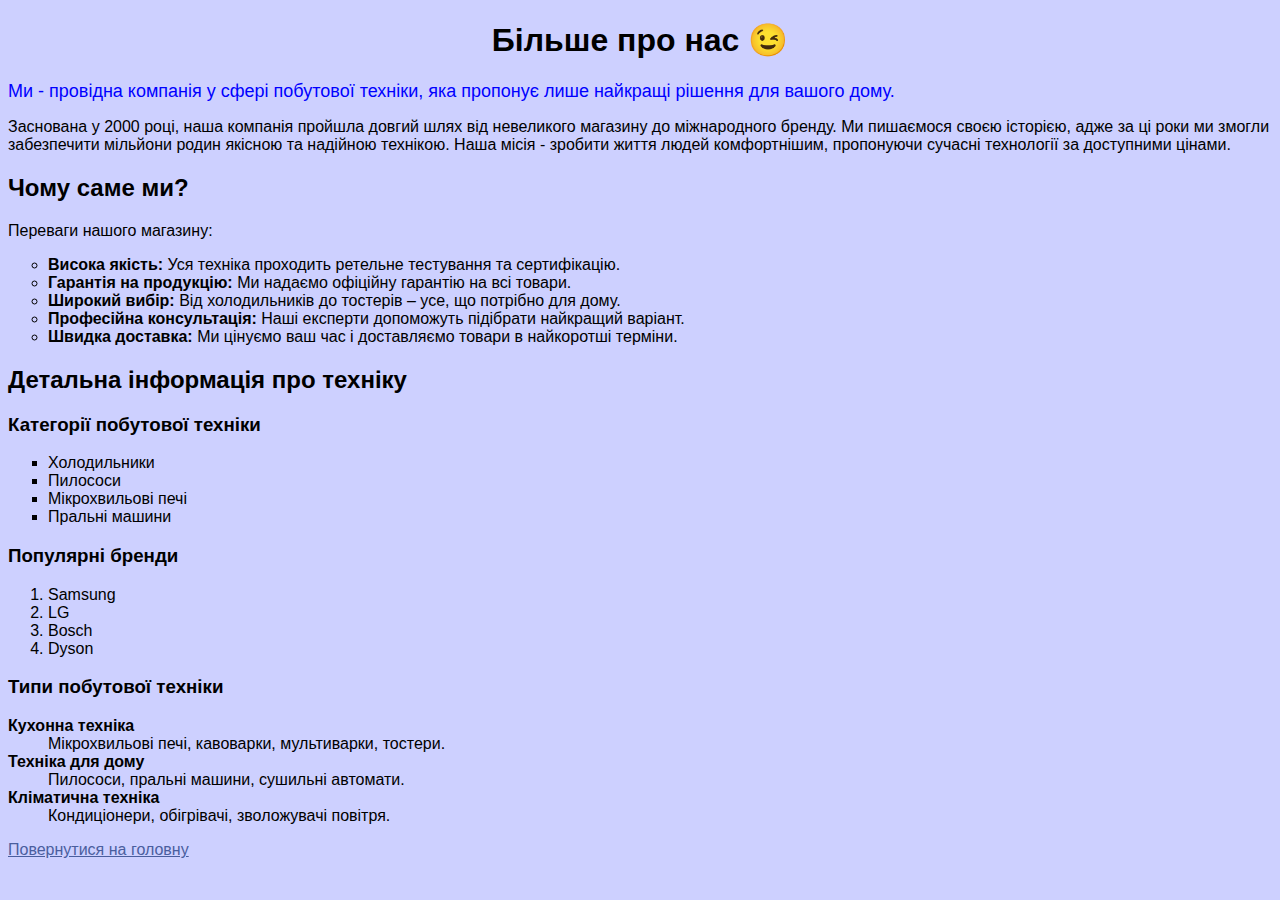
==== about_us.html @ d3084405 "commit" ====
<!DOCTYPE html>
<html lang="en">
<head>
    <meta charset="UTF-8">
    <meta name="author" content="Anastasiya">
    <title>About Us</title>
    <style>
        body { background-color: #cdd0ff; font-family: Arial, sans-serif; }
        a { color: rgb(74, 94, 158); }
        h1 { text-align: center; }
    </style>
</head>
<body>

    <h1>Більше про нас 😉 </h1>
    <p><font size="4" color="blue">Ми - провідна компанія у сфері побутової техніки, яка пропонує лише найкращі рішення для вашого дому.</font></p>
    <p>Заснована у 2000 році, наша компанія пройшла довгий шлях від невеликого магазину до міжнародного бренду. Ми пишаємося своєю історією, адже за ці роки ми змогли забезпечити мільйони родин якісною та надійною технікою. Наша місія - зробити життя людей комфортнішим, пропонуючи сучасні технології за доступними цінами.</p>
    
    <h2>Чому саме ми?</h2>
    <p>Переваги нашого магазину:</p>
    <ul type="circle">
        <li><b>Висока якість:</b> Уся техніка проходить ретельне тестування та сертифікацію.</li>
        <li><b>Гарантія на продукцію:</b> Ми надаємо офіційну гарантію на всі товари.</li>
        <li><b>Широкий вибір:</b> Від холодильників до тостерів – усе, що потрібно для дому.</li>
        <li><b>Професійна консультація:</b> Наші експерти допоможуть підібрати найкращий варіант.</li>
        <li><b>Швидка доставка:</b> Ми цінуємо ваш час і доставляємо товари в найкоротші терміни.</li>
    </ul>
    
    <h2>Детальна інформація про техніку</h2>
    
    <h3>Категорії побутової техніки</h3>
    <ul type="square">
        <li>Холодильники</li>
        <li>Пилососи</li>
        <li>Мікрохвильові печі</li>
        <li>Пральні машини</li>
    </ul>
    
    <h3>Популярні бренди</h3>
<ol type="1">
    <li>Samsung</li>
    <li>LG</li>
    <li>Bosch</li>
    <li>Dyson</li>
</ol>
    
    <h3>Типи побутової техніки</h3>
    <dl>
        <dt><b>Кухонна техніка</b></dt>
        <dd>Мікрохвильові печі, кавоварки, мультиварки, тостери.</dd>
        <dt><b>Техніка для дому</b></dt>
        <dd>Пилососи, пральні машини, сушильні автомати.</dd>
        <dt><b>Кліматична техніка</b></dt>
        <dd>Кондиціонери, обігрівачі, зволожувачі повітря.</dd>
    </dl>

    <p><a href="index.html">Повернутися на головну</a></p>
    

</body>
</html>
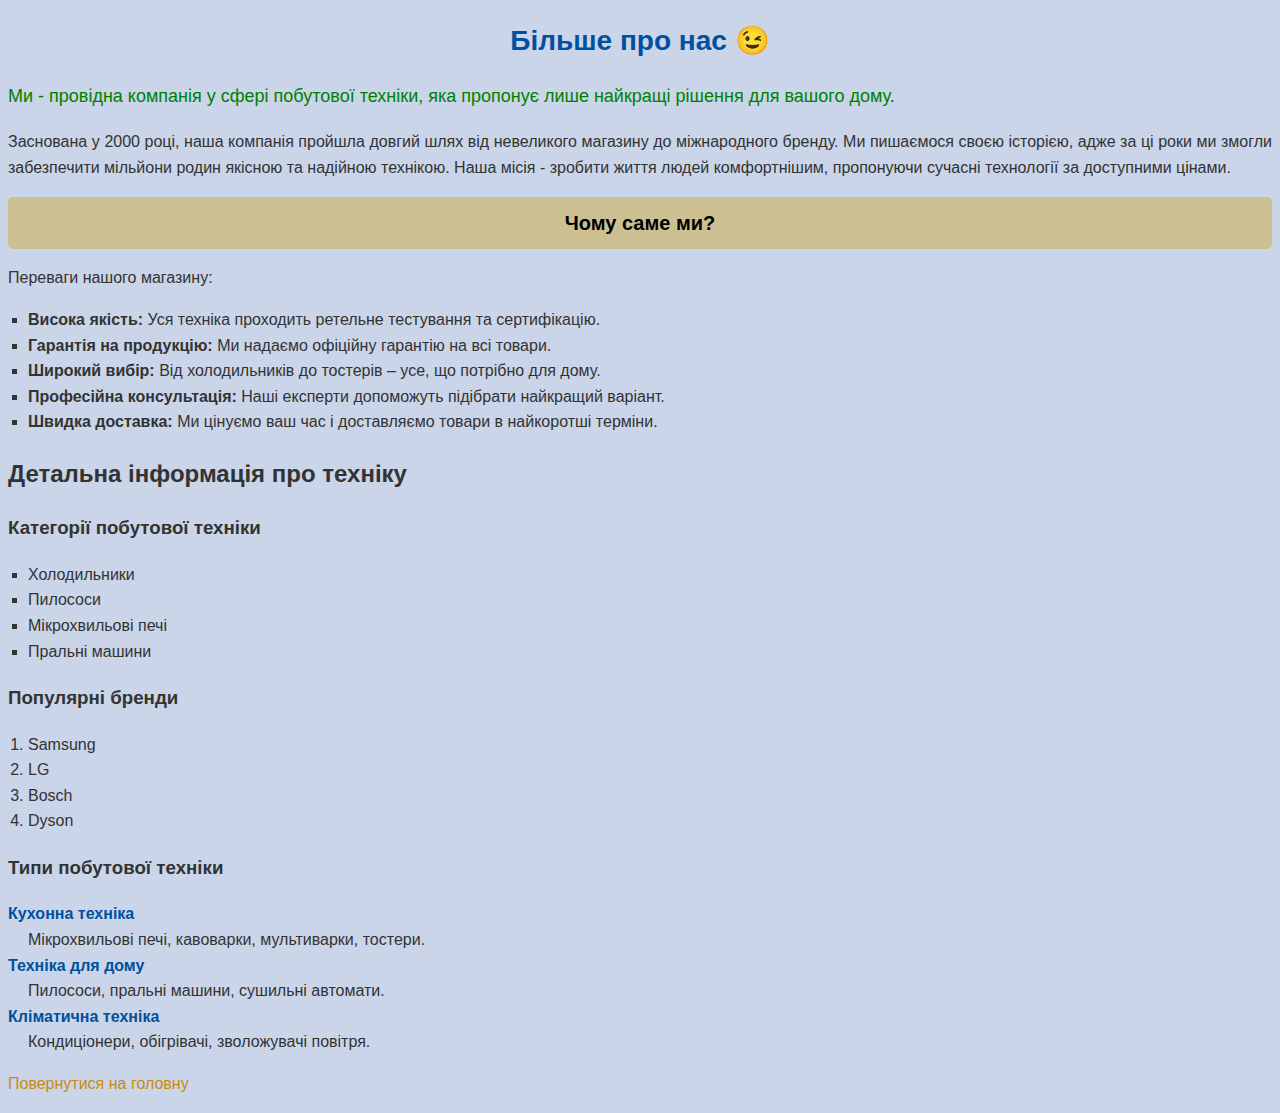
==== commit 190e0514: "commit" ====
--- a/about_us.html
+++ b/about_us.html
@@ -4,21 +4,31 @@
     <meta charset="UTF-8">
     <meta name="author" content="Anastasiya">
     <title>About Us</title>
+    <link rel="stylesheet" href="styles.css">
     <style>
-        body { background-color: #cdd0ff; font-family: Arial, sans-serif; }
-        a { color: rgb(74, 94, 158); }
-        h1 { text-align: center; }
+        a {
+  color: #c98b0e;
+  text-decoration: none;
+}
+
+  a:hover {
+  color: #702206 !important; 
+  text-decoration: underline;
+}
     </style>
 </head>
 <body>
 
-    <h1>Більше про нас 😉 </h1>
-    <p><font size="4" color="blue">Ми - провідна компанія у сфері побутової техніки, яка пропонує лише найкращі рішення для вашого дому.</font></p>
+    <h1>Більше про нас 😉</h1>
+
+    <!-- Внутрішній стиль для абзацу -->
+    <p style="font-size: 18px; color: green;">Ми - провідна компанія у сфері побутової техніки, яка пропонує лише найкращі рішення для вашого дому.</p>
+
     <p>Заснована у 2000 році, наша компанія пройшла довгий шлях від невеликого магазину до міжнародного бренду. Ми пишаємося своєю історією, адже за ці роки ми змогли забезпечити мільйони родин якісною та надійною технікою. Наша місія - зробити життя людей комфортнішим, пропонуючи сучасні технології за доступними цінами.</p>
     
-    <h2>Чому саме ми?</h2>
+    <h2 id="highlighted-text"> Чому саме ми?</h2>
     <p>Переваги нашого магазину:</p>
-    <ul type="circle">
+    <ul>
         <li><b>Висока якість:</b> Уся техніка проходить ретельне тестування та сертифікацію.</li>
         <li><b>Гарантія на продукцію:</b> Ми надаємо офіційну гарантію на всі товари.</li>
         <li><b>Широкий вибір:</b> Від холодильників до тостерів – усе, що потрібно для дому.</li>
@@ -29,7 +39,7 @@
     <h2>Детальна інформація про техніку</h2>
     
     <h3>Категорії побутової техніки</h3>
-    <ul type="square">
+    <ul>
         <li>Холодильники</li>
         <li>Пилососи</li>
         <li>Мікрохвильові печі</li>
@@ -37,12 +47,12 @@
     </ul>
     
     <h3>Популярні бренди</h3>
-<ol type="1">
-    <li>Samsung</li>
-    <li>LG</li>
-    <li>Bosch</li>
-    <li>Dyson</li>
-</ol>
+    <ol>
+        <li>Samsung</li>
+        <li>LG</li>
+        <li>Bosch</li>
+        <li>Dyson</li>
+    </ol>
     
     <h3>Типи побутової техніки</h3>
     <dl>
@@ -55,7 +65,6 @@
     </dl>
 
     <p><a href="index.html">Повернутися на головну</a></p>
-    
 
 </body>
-</html>+</html>
--- a/styles.css
+++ b/styles.css
@@ -0,0 +1,117 @@
+body {
+  background-color: #c1cee5da;
+  font-family: Arial, sans-serif;
+  color: #333;
+  text-align: justify;
+  line-height: 1.6;
+}
+
+img {
+  width: 100px;
+  height: auto;
+}
+
+h1 {
+  text-align: center;
+  color: #00509E !important; 
+  font-size: 28px;
+}
+
+a {
+  color: #00509E;
+  text-decoration: none;
+}
+
+a:hover {
+  color: #ff4500 !important; 
+  text-decoration: underline;
+}
+
+/* Виділені елементи */
+.highlight {
+  font-weight: bold;
+  color: rgb(85, 105, 159);
+}
+
+.italic {
+  font-style: italic;
+}
+
+/* Таблиці */
+table {
+  width: 100%;
+  border-collapse: collapse;
+  margin: 20px 0;
+  background-color: #fff;
+}
+
+th, td {
+  border: 1px solid black;
+  padding: 10px;
+  text-align: center;
+}
+
+th {
+  background-color: #00509E;
+  color: white;
+}
+
+ul {
+  list-style-type: square;
+  padding-left: 20px;
+}
+
+ol {
+  list-style-type: decimal;
+  padding-left: 20px;
+}
+
+dl {
+  margin-top: 10px;
+}
+
+dt {
+  font-weight: bold;
+  color: #00509E;
+}
+
+dd {
+  margin-left: 20px;
+}
+
+.review { 
+  border: 1px solid darkgreen; 
+  padding: 15px; 
+  margin: 10px; 
+  border-radius: 10px; 
+  background-color: #c0d1ee; 
+}
+
+.product {
+  border: 1px solid black;
+  border-radius: 10px;
+  padding: 15px;
+  margin: 15px;
+  background-color: #ffffff;
+  text-align: center;
+}
+
+.product img {
+  width: 150px;
+  height: auto;
+  display: block;
+  margin: 0 auto 10px;
+}
+
+.product h2 {
+  color: #4682b4;
+}
+
+#highlighted-text {
+  background-color: #ccc092;
+  color: black;
+  font-size: 20px;
+  padding: 10px;
+  text-align: center;
+  border-radius: 5px;
+}
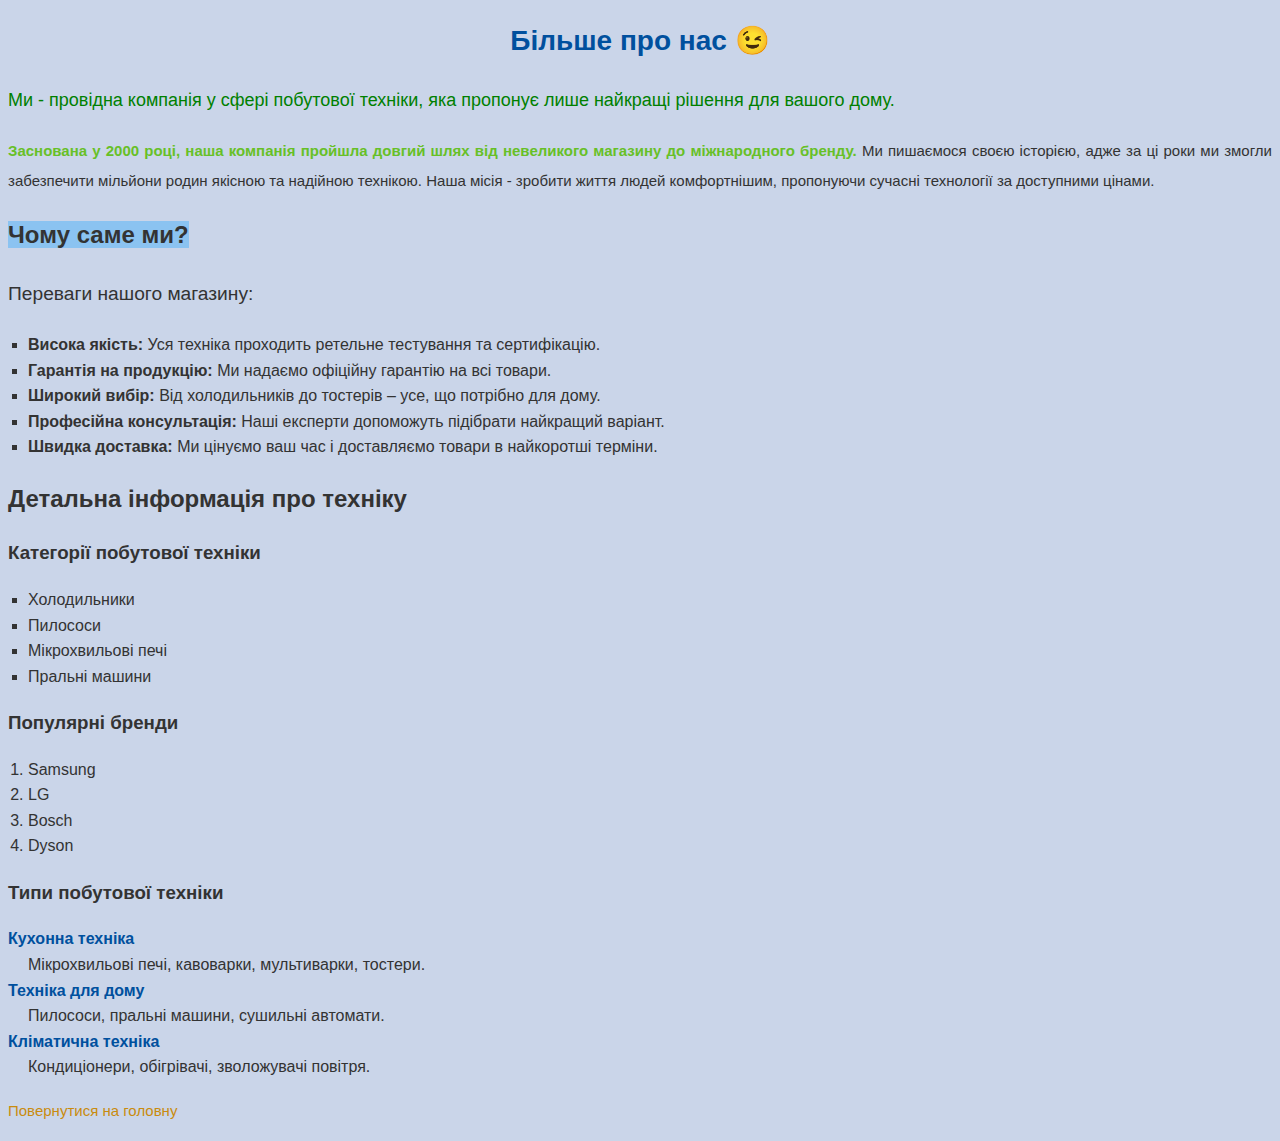
==== commit 98abdd97: "lab 4" ====
--- a/about_us.html
+++ b/about_us.html
@@ -10,7 +10,6 @@
   color: #c98b0e;
   text-decoration: none;
 }
-
   a:hover {
   color: #702206 !important; 
   text-decoration: underline;
@@ -21,13 +20,19 @@
 
     <h1>Більше про нас 😉</h1>
 
-    <!-- Внутрішній стиль для абзацу -->
     <p style="font-size: 18px; color: green;">Ми - провідна компанія у сфері побутової техніки, яка пропонує лише найкращі рішення для вашого дому.</p>
 
-    <p>Заснована у 2000 році, наша компанія пройшла довгий шлях від невеликого магазину до міжнародного бренду. Ми пишаємося своєю історією, адже за ці роки ми змогли забезпечити мільйони родин якісною та надійною технікою. Наша місія - зробити життя людей комфортнішим, пропонуючи сучасні технології за доступними цінами.</p>
+    <p>
+        <strong>
+        Заснована у 2000 році, наша компанія пройшла довгий шлях від невеликого магазину до міжнародного бренду. 
+        </strong>
+        
+        Ми пишаємося своєю історією, адже за ці роки ми змогли забезпечити мільйони родин якісною та надійною технікою. 
+        Наша місія - зробити життя людей комфортнішим, пропонуючи сучасні технології за доступними цінами.
+    </p>
     
-    <h2 id="highlighted-text"> Чому саме ми?</h2>
-    <p>Переваги нашого магазину:</p>
+    <h2><i> Чому саме ми? </i></h2>
+    <p style="font-size: larger;">Переваги нашого магазину: </p>
     <ul>
         <li><b>Висока якість:</b> Уся техніка проходить ретельне тестування та сертифікацію.</li>
         <li><b>Гарантія на продукцію:</b> Ми надаємо офіційну гарантію на всі товари.</li>
--- a/styles.css
+++ b/styles.css
@@ -9,6 +9,11 @@
 img {
   width: 100px;
   height: auto;
+}
+
+p {
+  line-height: 2;
+  font-size: 15px;
 }
 
 h1 {
@@ -27,7 +32,6 @@
   text-decoration: underline;
 }
 
-/* Виділені елементи */
 .highlight {
   font-weight: bold;
   color: rgb(85, 105, 159);
@@ -37,7 +41,6 @@
   font-style: italic;
 }
 
-/* Таблиці */
 table {
   width: 100%;
   border-collapse: collapse;
@@ -115,3 +118,18 @@
   text-align: center;
   border-radius: 5px;
 }
+
+h2 I{
+  background-color: #8bc3f1;
+  color: #333;
+  font-size: x-large;
+  font-style: normal;
+}
+
+I + B{
+  color: #ff4500;
+}
+
+p > strong{
+  color: rgb(103, 192, 39);
+}
